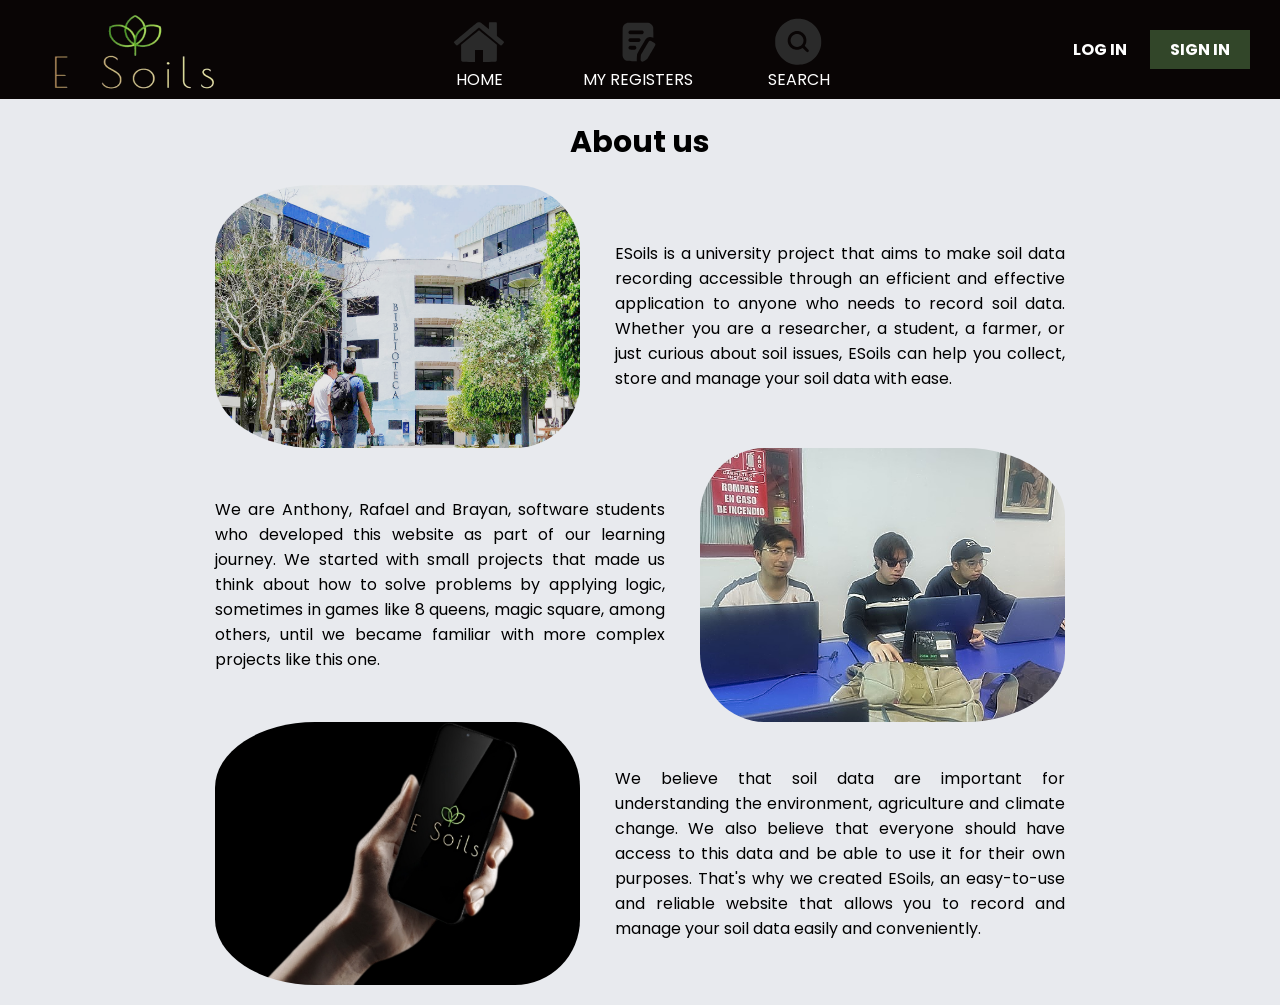
==== PAGINAS/About_us.html @ 1c42de20 "Primer commit" ====
<!doctype html>
<html>
<head>
<meta charset="utf-8">
<title>Register</title>
<link href="../ESTILOS/Estilo_Index.css" rel="stylesheet" type="text/css">
<link href="../ESTILOS/Estilo_opciones_mis_registros.css" rel="stylesheet" type="text/css">
<link rel="preconnect" href="https://fonts.googleapis.com">
<link rel="preconnect" href="https://fonts.gstatic.com" crossorigin>
<link href="https://fonts.googleapis.com/css2?family=Poppins&display=swap" rel="stylesheet">
<link href="https://fonts.googleapis.com/css2?family=Aleo:wght@500&display=swap" rel="stylesheet">
<link href="https://fonts.googleapis.com/css2?family=DM+Sans:wght@100&display=swap" rel="stylesheet">
</head>

<body>
<header class="Header" >
		<img src="../IMAGENES/Logo.png" width="168.32" height="154" alt="Logo ESoils" class="Logo"/>
		<ul class="menu" >
	  <div id="cont_menu">
		<li class="Boton_nav" onclick= "home()"><img src="../VECTORES/Ícono_home.svg" width="58" height="50" alt="" class="img_navigation"/>HOME</li>
    <li class="Boton_nav" onclick= "mis_registros()"><img src="../VECTORES/registration.svg" width="46" height="50" alt="Registros" class="img_navigation"/> MY REGISTERS</li>
    <li class="Boton_nav" onclick= "busqueda()"><img src="../VECTORES/imagen_2023-06-29_105553808.svg" width="50" height="50" alt="Búsqueda" class="img_navigation">SEARCH</li>  
	  </div>
    
  </ul>
		<div class="Header_loguear">
				  <div class="log" onclick= "login()">
					<div class="Boton_log"> <strong> LOG IN</strong><strong>&nbsp; </strong></div>
		  </div>
				  <div class="Log" onclick= "signin()">
					<div class="Boton_log" id="Registrarse"><strong> SIGN IN </strong> </div>
		  </div>
      </div>
	</header>
	<section class="Data data_about">
		
		<div id="cont_img" class="cont_img_about">
			<h1 class="Titulo_propiedades about">About us</h1>
		<div class="sec_img">
			<img src="../IMAGENES/Universidad_Biblioteca.png" width="400" alt="" class="img_about img_right"/>
			<div class="cont_txt">
				<p>ESoils is a university project that aims to make soil data recording accessible through an efficient and effective application to anyone who needs to record soil data. Whether you are a researcher, a student, a farmer, or just curious about soil issues, ESoils can help you collect, store and manage your soil data with ease.</p>	
			</div>
		</div>
			<div class="sec_img about_cont">
			<img src="../IMAGENES/Foto_Grupo.png" width="400" alt="" class="img_about img_left"/>
			<div class="cont_txt">
				<p>We are Anthony, Rafael and Brayan, software students who developed this website as part of our learning journey. We started with small projects that made us think about how to solve problems by applying logic, sometimes in games like 8 queens, magic square, among others, until we became familiar with more complex projects like this one.
</p>	
			</div>
		</div>
			<div class="sec_img">
			<img src="../IMAGENES/LogoEnCelular.png" width="400" alt="" class="img_about img_right"/>
			<div class="cont_txt">
				<p>We believe that soil data are important for understanding the environment, agriculture and climate change. We also believe that everyone should have access to this data and be able to use it for their own purposes. That's why we created ESoils, an easy-to-use and reliable website that allows you to record and manage your soil data easily and conveniently.</p>	
			</div>
		</div>
		</div>
		
	</section>
	<script src="../js/Interaccion_Paginas.js"></script>
</body>
</html>
---- ESTILOS/Estilo_Index.css ----
@charset "utf-8";
/* CSS Document */
/* Reset CSS básico */
* {
  margin: 0;
  padding: 0;
  box-sizing: border-box;
	list-style: none;
}
.Header {
	z-index: 1000;
	background-color: #090505;
	width: 100%;
	height: 99px;
	font-family:aubrey;
	position: fixed;
	display: flex;
	justify-content: space-between;
	align-items: center;
}
.menu, .Boton_log{
	font-family: 'Poppins', sans-serif;
}
.Boton_nav{
	display: flex;
	flex-direction: column;
	justify-content: center;
	align-items: center;
	padding: 6px 10px 6px 10px;
	border-radius: 10px;
	transition: filter 0.3s ease;
}

.Boton_nav:hover{
	filter: invert(20%) saturate(5000%) hue-rotate(-10deg) brightness(90%) contrast(105%);
	border-radius: 10px;
	cursor: pointer;
}

.img_navigation{
	filter: invert(20%) saturate(5000%) hue-rotate(-10deg) brightness(90%) contrast(105%);
}

.Header{
	color: white;
}
.menu{
	width: 100%;
	position: absolute;
	display: flex;
	justify-content: center;
	align-items: center;
	padding-top: 10px;
}
.Logo{
	margin-left: 50px;
}

.Header_loguear{
	display: flex;
	margin-right: 30px;
	z-index: 2;
}

.Boton_log{
	padding: 7px 20px;
	transition: background-color 0.3s ease;
	 transition: color 0.4s ease;
	 
}
.Boton_log:hover{
	background-color: #847D7D;
	color: #000000;
	cursor: pointer;
}

.p1{
	color: rgba(150, 148, 148, 1);
	margin-bottom: 0px;
	padding-bottom: 0px;
	
}

.p2{
	color: rgba(67, 66, 66, 1);
	margin-top: 0px;
	padding-top: 0px;
}

.Boton_iniciar{
	background-color: rgba(210, 156, 76, 1) ;
	border: none;
	padding: 6px 20px;
	color: white;
	transition: background-color 0.3s ease;
}

.Boton_iniciar:hover{
	background-color: gray;
	cursor: pointer;
}

.Inf1{
	margin-top: 40px;
	margin-right: 80px;
	margin-bottom: 60px;
	margin-left: 60px;
}

.Inf1 h1{
	margin-top: 0px;
	padding-top: 0px;
}

.Inf2{
	display: flex;
	justify-content: flex-end;
}

.Inf2 img{
	margin-left: 20px;
}

.Lista_ventajas li{
	display: flex;
}


.Ventajas_icon{
	background-color: #F6E8D4 ;
	padding: 10px;
	margin: 10px;
	border-radius: 100px;
}

.Ventajas1{
	display: flex;
	justify-content: center;
	align-items: center;
	margin: 40px;
}

.Lista_ventajas{
	margin-left: 80px;
}
.Titulo{
	display: flex;
	justify-content: center;
	text-align: center;
	margin-top: 70px; 
	margin-right: 200px ;
	margin-left: 200px;
}

.Ultimos_Registros{
	background-color: #5E7061;
}

.Seccion_reg{
	background-image: url("../IMAGENES/Fondo.png");
}

.Imagen_registro{
	width: 250px;
	height: 250px;
}
.Encabezado{
	width: 250px;
	margin-right: 60px;
	display: grid;
	justify-content: center;
	align-content: center;
	text-align: center;
	color: white;
}
.Texto_registro{
	display: grid;
	justify-content: center;
	align-content: center;
	width: 250px;
	padding: 20px;
	background-color: #5A4D39;
	color: white;
	
}

.Registro_suelo{
	display: flex;
	justify-content: center;
	align-content: center;
	margin-top: 30px;
}

.Registros_bdd{
	display: block;
	margin-top: 20px;
	padding-bottom: 60px;
}

.Marca{
	display: grid;
	justify-content: center;
	align-content: center;
	padding-top: 40px;
	padding-bottom: 40px;
}
.Brand{
	width: 100%;
	display: grid;
	justify-content: center;
	align-content: center;
}
.Brand img{
	width: 168.32px;
	height: 165px;
}
.Eslogan{
	display: grid;
	justify-content: center;
	align-content: center;
}
.Footer{
	padding: 30px 30px 10px 30px;
	background-color: #242430;
	color: white;
}
.Antes_linea{
	display: flex;
	justify-content: space-between;
	align-items: center;
}
.About{
	display: flex;
	flex-direction: column;
	justify-content: center;
	align-items: center;
	padding: 6px 10px 6px 10px;
	margin-left: 150px;
	border-radius: 10px;
	transition: filter 0.3s ease;
	transition: color 0.6s ease;
	margin-right: 100px;
}

.About:hover{
	color: black;
	filter: invert(80%) saturate(5000%) hue-rotate(-10deg) brightness(90%) contrast(105%);
	border-radius: 10px;
	cursor: pointer;
}

.F1{
	display: flex;
	justify-content: center;
	align-content: center;
	
}

.Follow{
	display: flex;
	justify-content: center;
	align-content: center;
}
.Social{
	display: flex;
	justify-content: space-between;
	align-content: center;
}
.Redes{
	margin-right: 200px;
}

.Copy{
	margin-left: 100px;
}
.Link:Hover{
	color: gray;
	cursor: pointer;
}

.Social img:Hover{
	filter: invert(30%) saturate(5000%) hue-rotate(-10deg) brightness(90%) contrast(105%);
	cursor: pointer;
}
.Linea{
	border-top: solid 1px gray;
	margin: 20px 100px; 
}
#Titulo2{
	padding-top: 50px;
}

#Registrarse{
	background-color: #324629;
}
/* Aqui va lo nuevo */

#Registrarse:hover{
	background-color: #478F47;
	cursor: pointer;
}
#cont_menu{
	display: flex;
	width: 400px;
	justify-content: space-between;
}
---- ESTILOS/Estilo_opciones_mis_registros.css ----
body{
	background-color: #E8EAEE;
}
.Data{
	padding-top: 100px;
	display: flex;
	justify-content: center;
	flex-direction: column;
	align-items: center;
	height: 100vh;
}
.Titulo_propiedades{
	text-align: center;
	font-size: 30px;
	padding-bottom: 30px;
}
header+*, button, input, textarea, select{
	font-family: 'Aleo', serif;
}
.sec_img{
	display: flex;
	justify-content: space-between;
	width: 850px;
}
#cont_img{
	width: 100%;
	height: 100%;
	display: flex;
	justify-content: center;
	align-items: center;
	flex-direction: column;
}
h1:not(.Titulo_propiedades){
	padding-bottom: 50px;
}
.btn_op_reg{
	position: absolute;
	margin: calc((273.05px - 47px) / 2) calc((400px - 170px) / 2);
	width: 170px;
	height: 47px;
	border-radius: 10px;
background: linear-gradient(134deg, #818CF4 0%, #38ED3F 100%);
box-shadow: 0px 8px 21px 0px rgba(0, 0, 0, 0.16);
	border-color: transparent;
	border-style: none;
	color: white;
	font-family: Poppins;
font-size: 15px;
font-style: normal;
font-weight: 700;
line-height: normal;
}
.cont_txt{
	display: flex;
	justify-content: center;
	align-items: center;
}
p{
	text-align: justify;
}
.about, p{
	font-family: Poppins;
}
.about{
	padding: 20px 0px;
}
.img_about{
	border-radius: 25%;
}
.about_cont{
	flex-direction: row-reverse;
}
.img_left{
	padding-left: 35px;
}
.img_right{
	padding-right: 35px;
}
.data_about{
	height: auto;
}
.cont_img_about{
	padding-bottom: 20px;
}
#check{
	display: none;
}
#check, .desplegar_menu{
	z-index: 2;
}
.header_login{
	display: flex;
	flex-direction: column;
	justify-content: center;
}
#op_menu_desplegable{	
	display: flex;
	flex-direction: column;
	position: absolute;
	visibility: hidden;
}
#cont_op_despl, #op_menu_desplegable{
	width: 120px;
}
.Elem_menu_desplegadble{
	/*width: 80px;*/
}
.desplegar_menu{
	width: 70px;
	padding: 12px 0px;
	margin: 0px calc((120px - 70px) / 2);
}
#check:checked + label + div>div{
	visibility: visible;
}
.img_login{
	cursor: pointer;
}
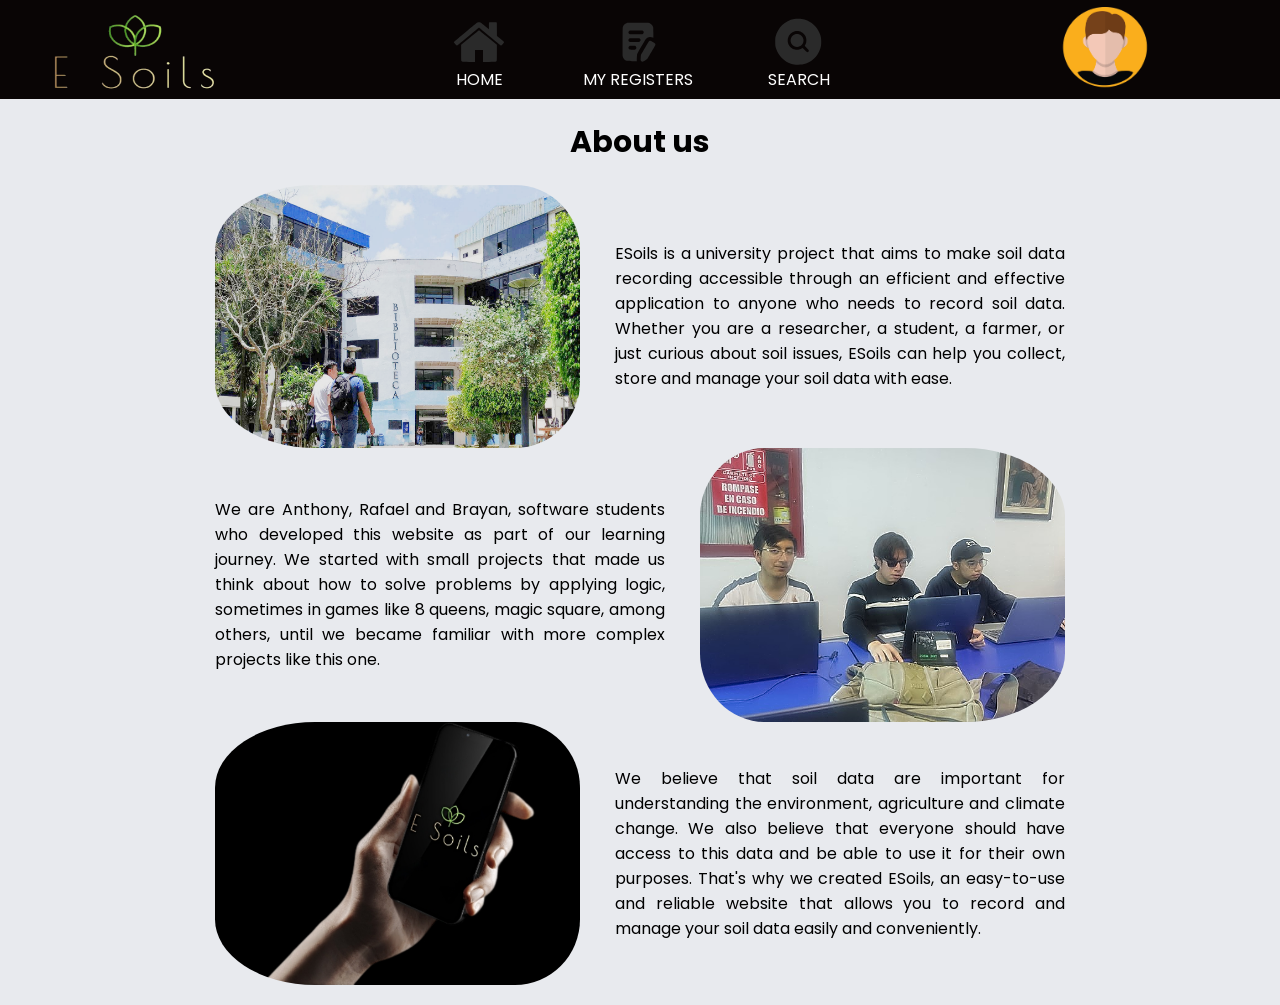
==== commit d6634d5d: "Navegacion por implementar" ====
--- a/PAGINAS/About_us.html
+++ b/PAGINAS/About_us.html
@@ -13,7 +13,7 @@
 </head>
 
 <body>
-<header class="Header" >
+<header class="Header" id="header" >
 		<img src="../IMAGENES/Logo.png" width="168.32" height="154" alt="Logo ESoils" class="Logo"/>
 		<ul class="menu" >
 	  <div id="cont_menu">
@@ -59,5 +59,6 @@
 		
 	</section>
 	<script src="../js/Interaccion_Paginas.js"></script>
+	<script src="../js/encabezado.js"></script>
 </body>
 </html>
--- a/ESTILOS/Estilo_Index.css
+++ b/ESTILOS/Estilo_Index.css
@@ -303,4 +303,16 @@
 	display: flex;
 	width: 400px;
 	justify-content: space-between;
-}+}
+ .MyProfile{
+	display: flex;
+	justify-content: center;
+	margin-right: 100px;
+	transition: filter 0.3s ease;
+	width: 150px;
+	z-index: 100;
+ }
+ .MyProfile:Hover{
+	filter: invert(30%) saturate(100%) hue-rotate(-10deg) brightness(90%) contrast(105%);
+	cursor: pointer;
+}
